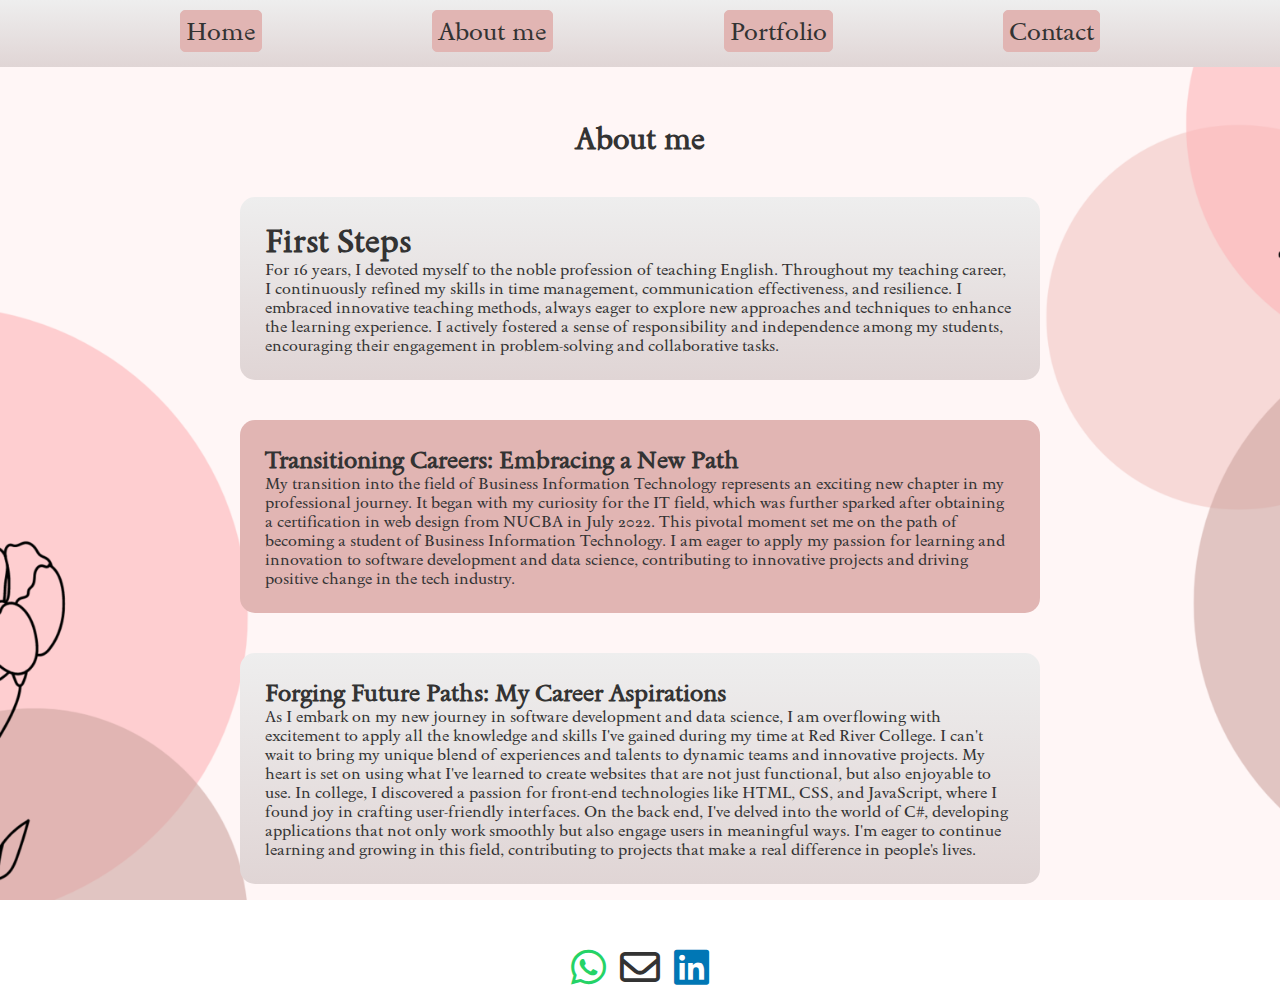
==== about.html @ 09e29589 "First Commit" ====
<!DOCTYPE html>
<html lang="en">
<head>
    <meta charset="UTF-8">
    <meta name="viewport" content="width=device-width, initial-scale=1.0">
    <link rel="stylesheet" href="https://cdnjs.cloudflare.com/ajax/libs/font-awesome/6.0.0-beta3/css/all.min.css">
    <link rel="stylesheet" href="style.css">
    <script src="formvalidation.js"></script>
    <title>Document</title>
</head>
<body>
    <nav>
        <input type="checkbox" id="toggle-nav">
        <label for="toggle-nav">
            <div></div>
            <div></div>
            <div></div>
        </label>
        <div class="main_nav">
            <ul class="menu">
                <li><a href="index.html">Home</a></li>
                <li><a href="about.html">About me</a></li>
                <li><a href="portfolio.html">Portfolio</a></li>
                <li><a href="contact.html">Contact</a></li>
            </ul>
        </div>
    </nav>
    <main>
        <section>
            <h1 id="about_me_h1">About me</h1>
            <div id="about_section">
                <div>
                    <h1>First Steps</h1>
                    <p>
                        For 16 years, I devoted myself to the noble profession of teaching English. 
                        Throughout my teaching career, I continuously refined my skills in time management, 
                        communication effectiveness, and resilience. I embraced innovative teaching methods, 
                        always eager to explore new approaches and techniques to enhance the learning experience.
                        I actively fostered a sense of responsibility and independence among my students, 
                        encouraging their engagement in problem-solving and collaborative tasks. 
                    </p>
                </div>
                <div>
                    <h2>Transitioning Careers: Embracing a New Path</h2>
                    <p>My transition into the field of Business Information Technology represents an exciting new 
                        chapter in my professional journey. It began with my curiosity for the IT field, which was 
                        further sparked after obtaining a certification in web design from NUCBA in July 2022. This 
                        pivotal moment set me on the path of becoming a student of Business Information Technology.
                        I am eager to apply my passion for learning and innovation to software development and data 
                        science, contributing to innovative projects and driving positive change in the tech industry.</p>
                </div>
                <div>
                    <h2>Forging Future Paths: My Career Aspirations</h2>
                    <p>
                        As I embark on my new journey in software development and data science, I am overflowing with 
                        excitement to apply all the knowledge and skills I've gained during my time at Red River College. 
                        I can't wait to bring my unique blend of experiences and talents to dynamic teams and innovative projects. 
                        My heart is set on using what I've learned to create websites that are not just functional, but also 
                        enjoyable to use. In college, I discovered a passion for front-end technologies like HTML, CSS, and JavaScript, 
                        where I found joy in crafting user-friendly interfaces. On the back end, I've delved into the world of C#, 
                        developing applications that not only work smoothly but also engage users in meaningful ways. I'm eager to 
                        continue learning and growing in this field, contributing to projects that make a real difference in people's lives.
                    </p>
                </div>
            </div>
        </section>
    </main>
    <footer>
        <div class="footer-container">
            <div class="socialmedia">
                <a href="https://wa.me/14313372029" aria-label="WhatsApp Contact"><i class="fab fa-whatsapp" aria-hidden="true"></i></a>
                <a href="mailto:pamelaeugeniamartin@gmail.com" aria-label="Contact via email"><i class="far fa-envelope"></i></a>
                <a href="https://www.linkedin.com/in/pamelaemartin/" title="LinkedIn" aria-label="LinkedIn profile of Pamela Martin"><i class="fab fa-linkedin"></i></a>
            </div>
        </div>
    </footer>
</body>
</html>
---- style.css ----
@import url('https://fonts.googleapis.com/css2?family=Sedan:ital@0;1&display=swap');
*{
    margin: 0%;
    padding: 0%;
    box-sizing: border-box;
}
body{
    background-image: url("./images/Background.png");
    background-repeat: no-repeat;
    background-position: center;
    background-size: cover;
    font-family: 'Sedan';
    max-width: 100%;
    min-height: 100vh;
    background-attachment: fixed;
}

h1, h2, p{
    color: #333333;
}

nav .menu{
    display: flex;
    flex-direction: column;
    justify-content: center;
    align-content: center;
    width: 50%;
}
nav .main_nav{
    position: fixed;
    display: flex;
    justify-content: center;
    width: 75px;
    transition: 0.3s ease;
}
nav .main_nav ul {
    list-style: none;
} 
nav .main_nav li {
    list-style: none;
    cursor: pointer;
    padding-bottom: 5px;
    transform: translate(-500px);
    transition: transform 0.6s ease;
    opacity: 0;
}
nav .main_nav a{
    color: #333333;
    font-size: 25px;
    text-decoration: none;
    transition: all 0.4s ease;
}
nav .main_nav a:hover{
    color: #a82319;
    border-bottom: 2px solid #a82319;
}

#toggle-nav {
    display: none;
}

nav label {
    z-index: 99;
    position: absolute;
    margin: auto;
    top: 5px;
    left: 20px;
    cursor: pointer;
    transition: 0.3s ease;
}

nav label > div {
    height: 5px;
    width: 35px;
    background: #E1B5B3;
    margin: 5px;
    transition: transform 0.5s;
}
nav label:hover > div {
    background-color: #333333;
}

#toggle-nav:checked ~ .main_nav{
    height: 100vh;
    width: 50%;
    background-color: #E1B5B3;
    z-index: 1;
}
#toggle-nav:checked ~ .main_nav ul li{
    transform: translateY(0);
    opacity: 1;
}
#toggle-nav:checked ~ label > div:nth-child(1){
    transform: rotate(45deg);
    margin-top: 20px;
}
#toggle-nav:checked ~ label > div:nth-child(2){
    opacity: 0;
}
#toggle-nav:checked ~ label > div:nth-child(3){
    transform: rotate(-45deg);
    margin-top: -20px;
}

section{
    display: flex;
    flex-direction: column;
    justify-content: center;
    align-items: center;
    margin: auto;
    padding: 20px;
    width: 100%;
    height: 100%;
}

#about_section{
    display: flex;
    flex-direction: column;
    padding: 20px;
    width: 65rem;
}
#about_section div{
    width: 800px;
    border-radius: 15px;
    padding: 25px;
    margin: 20px auto;
    cursor: pointer;
}

#about_section div:hover{
    transform: scale(1.1);
    transition: all 0.6s ease;
}

#about_section div:nth-child(even){
    background-color: #E1B5B3;
}

#about_section div:nth-child(odd){
    background-image: linear-gradient(#eeeeee, #e0d5d5);
}
#about_me_h1{
    font-size: 30px;
}
#personal_info{
    display: flex;
    flex-direction: column-reverse;
    padding: 200px;
    margin: 0px auto;
    gap: 50px;
    align-items: flex-end;
}

.e_Portfolio h1 {
    text-align: center;
    font-size: 30px;
    margin: 35px 0px;
}
.projects_skills{
    display: flex;
    justify-content: center;
    align-items: center;
    align-content: center;
    flex-wrap: wrap;
    width: 100%;    
    margin-top: 20px;
    gap: 20px;
    max-width: 100%;
}
.projects_skills div{
    display: flex;
    flex-direction: column;
    justify-content: center;
    border: solid 1px #333333;
    width: 20rem;
    height: 20rem;
    padding: 15px;
    gap: 25px;
    text-align: center;
    border-radius: 10px;
    cursor: pointer;
} 

.projects_skills div:hover{
    transform: scale(1.1);
    transition: all 0.6s ease;
}

.projects_skills div:nth-child(even){
    background-color: #E1B5B3;
}

.projects_skills div:nth-child(odd){
    background-image: linear-gradient(#eeeeee, #e0d5d5);
}

#home_img{
    border-radius: 50%;
    height: 180px;
    width: 180px;
}

form#contact_form{
    display: flex;
    flex-direction: column;
    justify-content: center;
    align-items: center;
    border-radius: 5px;
    padding: 20px;
    width: 80%;
    height: 70%;
    margin: 0 auto;
}

form#contact_form fieldset{
    padding: 1rem;
    border: none;
}

.formfield {
    display: grid;
    grid-template-columns: 30% 70%;
    margin-bottom: 20px;
    padding: 12px;
}
.form_container{
    background-color: #E1B5B3;
    border-radius: 5px;
    width: 600px;
}
.formfield label{
    padding: 5px;
    color: #333333;
    font-size: 20px;
    font-weight: bold;
    text-align: center;
}
.formfield input, textarea {
    width: 100%;
    padding: 5px;
    box-sizing: border-box;
    border-radius: 5px;
    border: none;
    outline: none;
}
form#contact_form fieldset legend{
    font-size: 25px;
    font-weight: bold;
    color: #333333;
    background-color: #E1B5B3;
    padding: 20px;
    border-radius: 5px;
    text-align: center;
}
form#contact_form fieldset button {
    background-color: #E1B5B3;
    padding: 12px;
    border-radius: 10px;
    border: none;
    color: #333333;
    font-size: 20px;
    font-weight: bold;
    width: 100px;
    cursor: pointer;
}
.error{
    color: #a82319;
    font-size: 15px;
    font-weight: bold;
    padding: 10px 0;
	display: none;
}
footer{
    display: flex;
    justify-content: center;
}
.socialmedia a{
    font-size: 40px;
    color: #333333;
    font-weight: bold;
    padding: 5px;
}

.fab.fa-linkedin{
    color: #0077B5;
}
.fab.fa-whatsapp{
    color: #25D366;
}

@media(min-width: 768px){
    
    nav{
        display: flex;
        justify-content: space-evenly;
        align-items: center;
        width: 100%;
        padding-bottom: 100px;
    }
    
    nav .main_nav {
        display: flex;
        justify-content: space-evenly;
        position: relative;         
        flex-grow: 1;
   }
    nav .menu{
        position: absolute;
        display: flex;
        flex-direction: row;
        justify-content: space-evenly;
        align-items: center;
        width: 100%;
        background-image: linear-gradient(#eeeeee, #e0d5d5);
        padding: 10px;
    }
    
    nav .main_nav ul li{
    display: flex;
    justify-content: flex-end;
    transform: translate(0px);
    opacity: 1;
    }
    nav .main_nav a{
        display: flex;
        color: #333333;
        background-color: #E1B5B3;
        font-size: 25px;
        text-decoration: none;
        border: solid 1px #E1B5B3;
        padding: 5px;
        border-radius: 5px;
    }

    nav .main_nav a:hover{
        background-color: #eeeeee;
        color: #E1B5B3;
        border: solid 2px #E1B5B3;
        transition: all 0.3s ease;
    }

    nav label > div{
        display: none;
    }
    
   
}
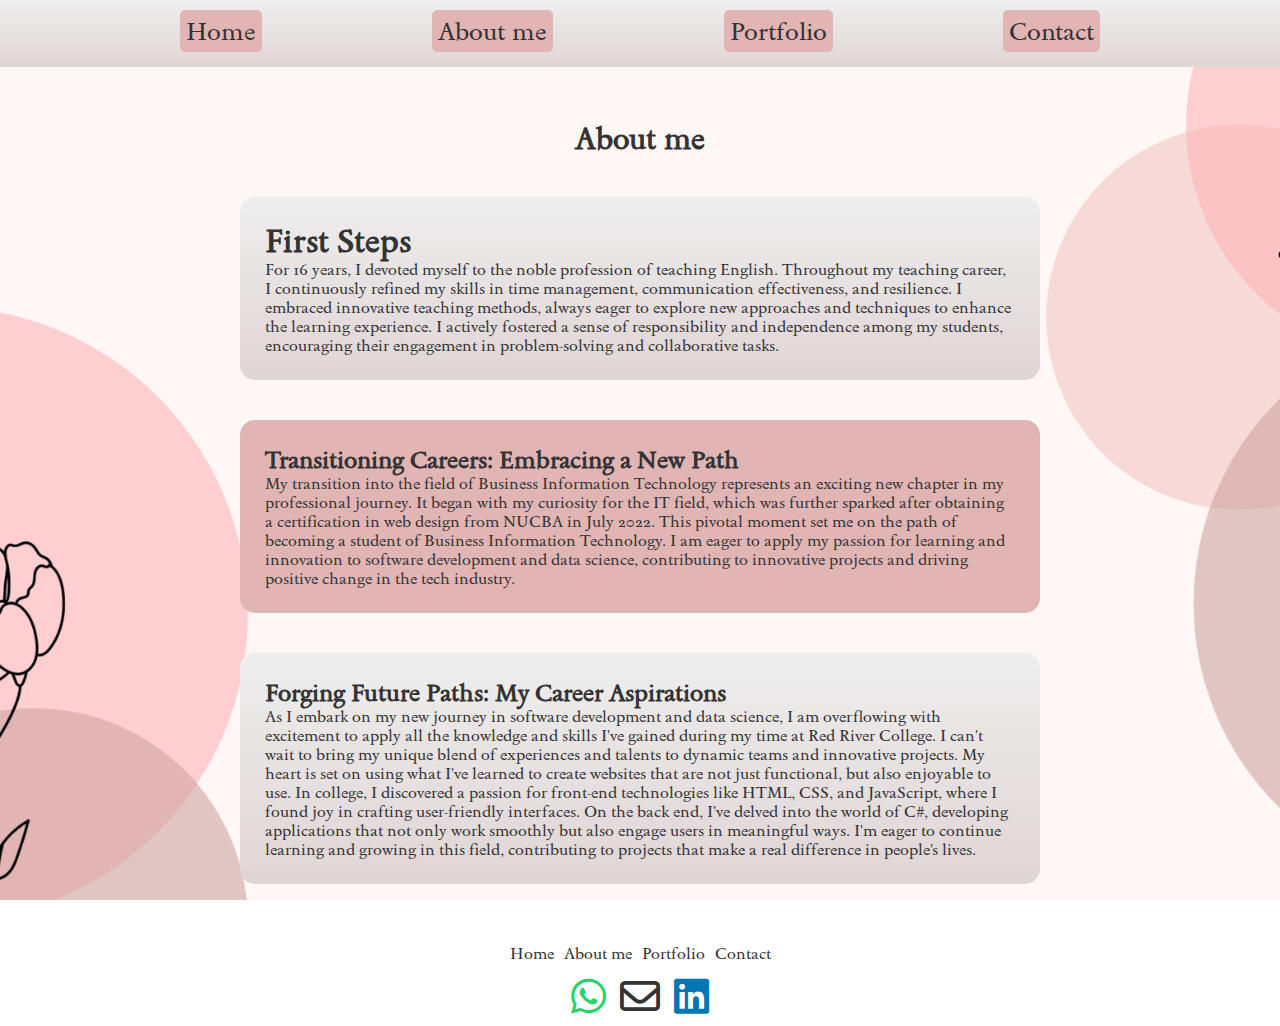
==== commit 0521c259: "New modifications to the htmls and css" ====
--- a/about.html
+++ b/about.html
@@ -16,8 +16,8 @@
             <div></div>
             <div></div>
         </label>
-        <div class="main_nav">
-            <ul class="menu">
+        <div id="main_nav">
+            <ul id="menu">
                 <li><a href="index.html">Home</a></li>
                 <li><a href="about.html">About me</a></li>
                 <li><a href="portfolio.html">Portfolio</a></li>
@@ -66,7 +66,15 @@
         </section>
     </main>
     <footer>
-        <div class="footer-container">
+        <div id="footer_container">
+            <div id="footer_nav">
+                <ul id="footer_menu">
+                    <li><a href="index.html">Home</a></li>
+                    <li><a href="about.html">About me</a></li>
+                    <li><a href="portfolio.html">Portfolio</a></li>
+                    <li><a href="contact.html">Contact</a></li>
+                </ul>
+            </div>
             <div class="socialmedia">
                 <a href="https://wa.me/14313372029" aria-label="WhatsApp Contact"><i class="fab fa-whatsapp" aria-hidden="true"></i></a>
                 <a href="mailto:pamelaeugeniamartin@gmail.com" aria-label="Contact via email"><i class="far fa-envelope"></i></a>
--- a/style.css
+++ b/style.css
@@ -19,24 +19,27 @@
     color: #333333;
 }
 
-nav .menu{
+#menu{
     display: flex;
     flex-direction: column;
     justify-content: center;
     align-content: center;
     width: 50%;
 }
-nav .main_nav{
+
+#main_nav{
     position: fixed;
     display: flex;
     justify-content: center;
     width: 75px;
     transition: 0.3s ease;
 }
-nav .main_nav ul {
+
+#main_nav ul {
     list-style: none;
 } 
-nav .main_nav li {
+
+#main_nav li {
     list-style: none;
     cursor: pointer;
     padding-bottom: 5px;
@@ -44,15 +47,18 @@
     transition: transform 0.6s ease;
     opacity: 0;
 }
-nav .main_nav a{
+
+#main_nav a{
     color: #333333;
     font-size: 25px;
     text-decoration: none;
     transition: all 0.4s ease;
 }
-nav .main_nav a:hover{
+
+#main_nav a:hover{
     color: #a82319;
     border-bottom: 2px solid #a82319;
+    font-weight: 900;
 }
 
 #toggle-nav {
@@ -80,13 +86,13 @@
     background-color: #333333;
 }
 
-#toggle-nav:checked ~ .main_nav{
+#toggle-nav:checked ~ #main_nav{
     height: 100vh;
     width: 50%;
     background-color: #E1B5B3;
     z-index: 1;
 }
-#toggle-nav:checked ~ .main_nav ul li{
+#toggle-nav:checked ~ #main_nav ul li{
     transform: translateY(0);
     opacity: 1;
 }
@@ -109,7 +115,7 @@
     align-items: center;
     margin: auto;
     padding: 20px;
-    width: 100%;
+    width: 65rem;
     height: 100%;
 }
 
@@ -156,6 +162,7 @@
     font-size: 30px;
     margin: 35px 0px;
 }
+
 .projects_skills{
     display: flex;
     justify-content: center;
@@ -273,6 +280,35 @@
 footer{
     display: flex;
     justify-content: center;
+}
+#footer_container{
+    display: flex;
+    flex-direction: column;
+    justify-content: center;
+    align-items: center;
+    gap: 10px;
+}
+#footer_menu{
+    display: flex;
+    justify-content: space-around;
+}
+
+#footer_menu li{
+    list-style: none;
+}
+
+#footer_menu a{
+    text-decoration: none;
+    color: #333333;
+    padding: 5px;
+    cursor: pointer;
+    transition: all 0.4s ease;
+}
+
+#footer_menu a:hover{
+    color: #a82319;
+    font-weight: bold;
+    border-bottom: solid 1px #a82319;
 }
 .socialmedia a{
     font-size: 40px;
@@ -298,13 +334,13 @@
         padding-bottom: 100px;
     }
     
-    nav .main_nav {
+    nav #main_nav {
         display: flex;
         justify-content: space-evenly;
         position: relative;         
         flex-grow: 1;
    }
-    nav .menu{
+    nav #menu{
         position: absolute;
         display: flex;
         flex-direction: row;
@@ -315,13 +351,13 @@
         padding: 10px;
     }
     
-    nav .main_nav ul li{
+    nav #main_nav ul li{
     display: flex;
     justify-content: flex-end;
     transform: translate(0px);
     opacity: 1;
     }
-    nav .main_nav a{
+    nav #main_nav a{
         display: flex;
         color: #333333;
         background-color: #E1B5B3;
@@ -332,7 +368,7 @@
         border-radius: 5px;
     }
 
-    nav .main_nav a:hover{
+    nav #main_nav a:hover{
         background-color: #eeeeee;
         color: #E1B5B3;
         border: solid 2px #E1B5B3;
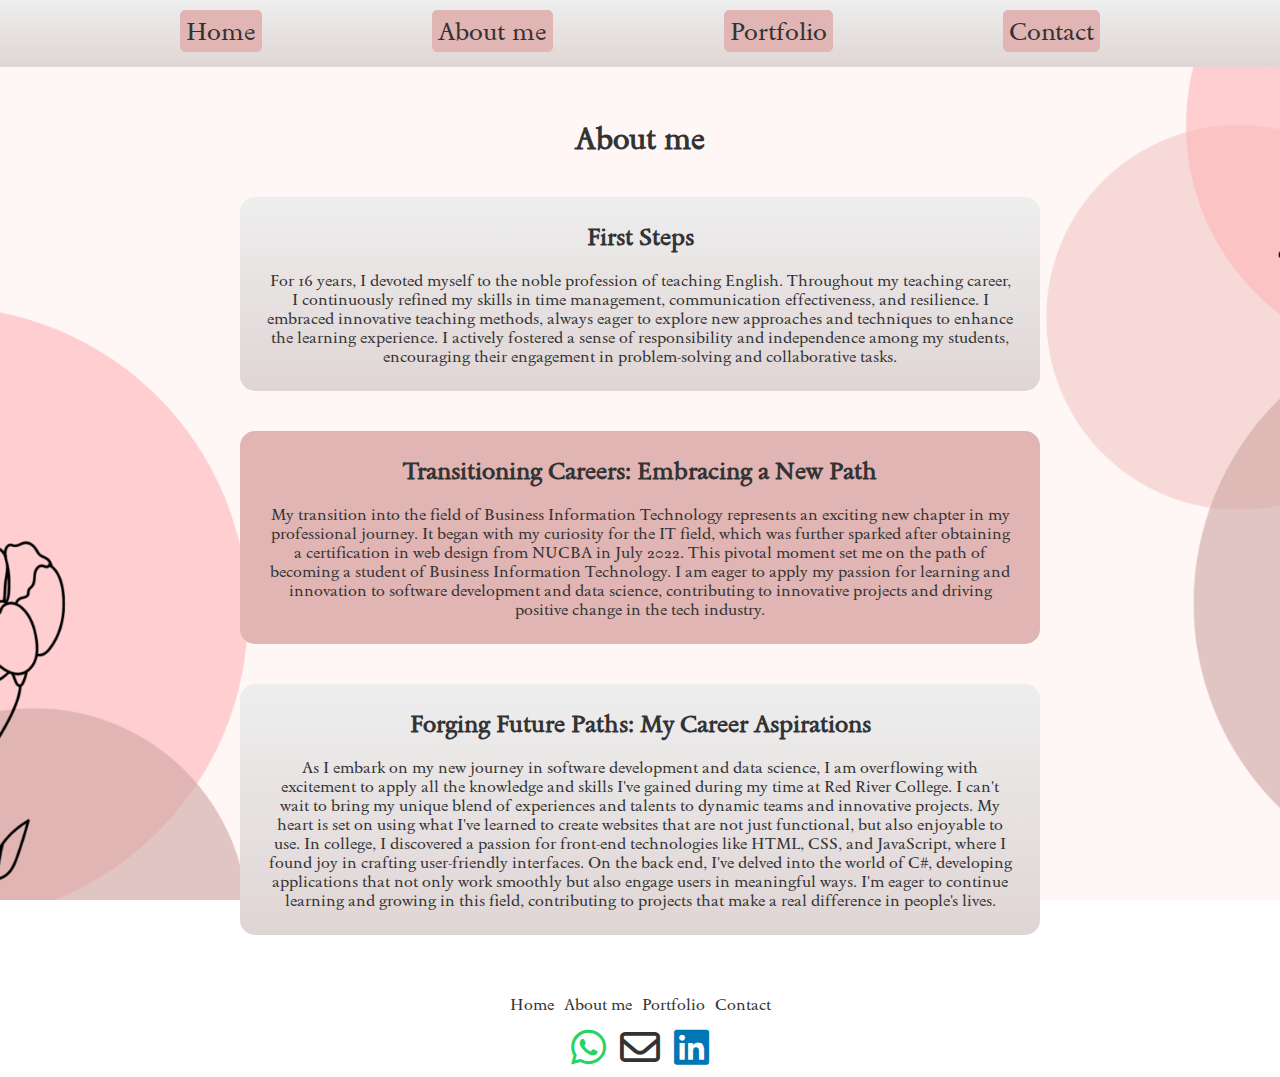
==== commit 13fa5c09: "Final Version My ePortfolio" ====
--- a/about.html
+++ b/about.html
@@ -11,11 +11,7 @@
 <body>
     <nav>
         <input type="checkbox" id="toggle-nav">
-        <label for="toggle-nav">
-            <div></div>
-            <div></div>
-            <div></div>
-        </label>
+        <label for="toggle-nav" id="menu_icon">&#9776;</label>
         <div id="main_nav">
             <ul id="menu">
                 <li><a href="index.html">Home</a></li>
@@ -30,7 +26,7 @@
             <h1 id="about_me_h1">About me</h1>
             <div id="about_section">
                 <div>
-                    <h1>First Steps</h1>
+                    <h2>First Steps</h2>
                     <p>
                         For 16 years, I devoted myself to the noble profession of teaching English. 
                         Throughout my teaching career, I continuously refined my skills in time management, 
--- a/style.css
+++ b/style.css
@@ -64,6 +64,15 @@
 #toggle-nav {
     display: none;
 }
+#menu_icon{
+    font-size: 35px;
+    font-weight: bold;
+    color: #E1B5B3;
+    transition: all 0.4s ease;
+}
+#menu_icon:hover{
+    color: #333333;
+}
 
 nav label {
     z-index: 99;
@@ -75,17 +84,6 @@
     transition: 0.3s ease;
 }
 
-nav label > div {
-    height: 5px;
-    width: 35px;
-    background: #E1B5B3;
-    margin: 5px;
-    transition: transform 0.5s;
-}
-nav label:hover > div {
-    background-color: #333333;
-}
-
 #toggle-nav:checked ~ #main_nav{
     height: 100vh;
     width: 50%;
@@ -95,17 +93,6 @@
 #toggle-nav:checked ~ #main_nav ul li{
     transform: translateY(0);
     opacity: 1;
-}
-#toggle-nav:checked ~ label > div:nth-child(1){
-    transform: rotate(45deg);
-    margin-top: 20px;
-}
-#toggle-nav:checked ~ label > div:nth-child(2){
-    opacity: 0;
-}
-#toggle-nav:checked ~ label > div:nth-child(3){
-    transform: rotate(-45deg);
-    margin-top: -20px;
 }
 
 section{
@@ -117,6 +104,7 @@
     padding: 20px;
     width: 65rem;
     height: 100%;
+    max-width: 100%;
 }
 
 #about_section{
@@ -124,6 +112,7 @@
     flex-direction: column;
     padding: 20px;
     width: 65rem;
+    max-width: 100%;
 }
 #about_section div{
     width: 800px;
@@ -131,6 +120,8 @@
     padding: 25px;
     margin: 20px auto;
     cursor: pointer;
+    max-width: 100%;
+    text-align: center;
 }
 
 #about_section div:hover{
@@ -147,6 +138,9 @@
 }
 #about_me_h1{
     font-size: 30px;
+}
+#about_section h2{
+    margin-bottom: 20px;
 }
 #personal_info{
     display: flex;
@@ -207,19 +201,20 @@
     width: 180px;
 }
 
-form#contact_form{
+#contact_form{
     display: flex;
     flex-direction: column;
     justify-content: center;
     align-items: center;
     border-radius: 5px;
     padding: 20px;
-    width: 80%;
+    width: 600px;
     height: 70%;
     margin: 0 auto;
-}
-
-form#contact_form fieldset{
+    max-width: 100%;
+}
+
+#contact_form fieldset{
     padding: 1rem;
     border: none;
 }
@@ -230,10 +225,14 @@
     margin-bottom: 20px;
     padding: 12px;
 }
+.client_error{
+    grid-column: span 2;
+}
 .form_container{
     background-color: #E1B5B3;
     border-radius: 5px;
     width: 600px;
+    max-width: 100%;
 }
 .formfield label{
     padding: 5px;
@@ -270,6 +269,7 @@
     width: 100px;
     cursor: pointer;
 }
+
 .error{
     color: #a82319;
     font-size: 15px;
@@ -326,6 +326,9 @@
 
 @media(min-width: 768px){
     
+    #menu_icon{
+        display: none;
+    }
     nav{
         display: flex;
         justify-content: space-evenly;
